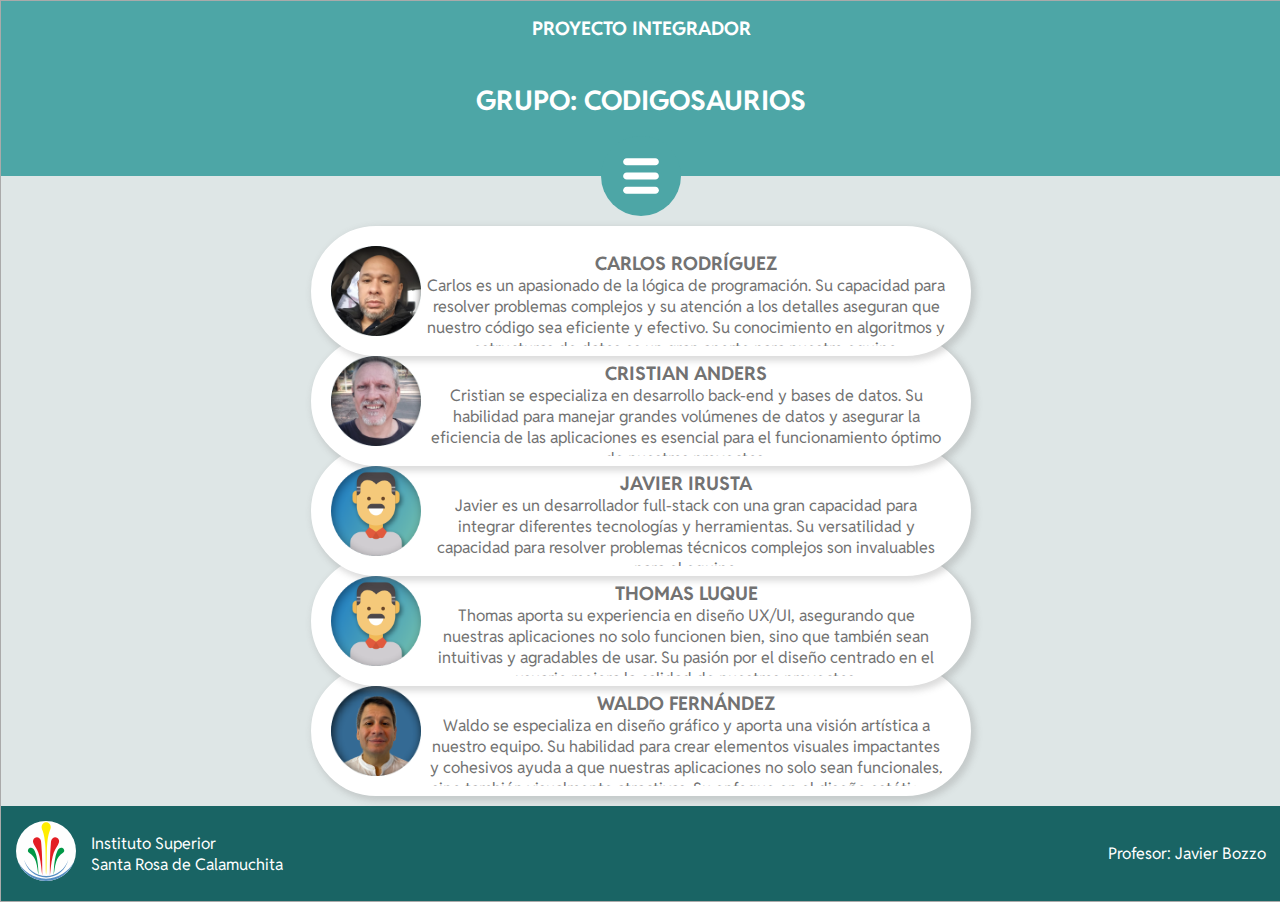
==== index.html @ 55784cdd "mover imagenes" ====
<!DOCTYPE html>
<html lang="es">
<head>
    <meta charset="UTF-8">
    <meta http-equiv="X-UA-Compatible" content="IE=edge">
    <meta name="viewport" content="width=device-width, initial-scale=1.0">
    <title>Proyecto Integrador</title>
    <meta name="description" content="primer ejercicio PI">
    <meta name="keywords" content="ejercicio, proyecto integrador">
    <link rel="preconnect" href="https://fonts.googleapis.com">
    <link rel="preconnect" href="https://fonts.gstatic.com" crossorigin>
    <link href="https://fonts.googleapis.com/css2?family=Reddit+Sans:ital,wght@0,200..900;1,200..900&display=swap" rel="stylesheet">
    <link rel="stylesheet" type="" href="./estilos.css">
    <link rel="shorcut icon" type="image/x-icon" href="./img/issrc_3.svg">
</head>
<body>
    
    <main>
        <header>
            <h3>PROYECTO INTEGRADOR</h3>
            <h1>GRUPO: CODIGOSAURIOS</h1>
            <nav>
                <label for="menu" class="menu">
                    <svg fill="#ffffff" viewBox="-6.4 -6.4 44.80 44.80" id="menuIcon" version="1.1" xml:space="preserve" xmlns="http://www.w3.org/2000/svg" xmlns:xlink="http://www.w3.org/1999/xlink" stroke="#ffffff" stroke-width="0.00032">
                        <g id="SVGRepo_bgCarrier" stroke-width="0"></g>
                        <g id="SVGRepo_tracerCarrier" stroke-linecap="round" stroke-linejoin="round" stroke="#CCCCCC" stroke-width="0.064"></g>
                        <g id="SVGRepo_iconCarrier">
                        <path d="M26,16c0,1.104-0.896,2-2,2H8c-1.104,0-2-0.896-2-2s0.896-2,2-2h16C25.104,14,26,14.896,26,16z" id="med"></path>
                        <path d="M26,8c0,1.104-0.896,2-2,2H8c-1.104,0-2-0.896-2-2s0.896-2,2-2h16C25.104,6,26,6.896,26,8z" id="sup"></path>
                        <path d="M26,24c0,1.104-0.896,2-2,2H8c-1.104,0-2-0.896-2-2s0.896-2,2-2h16C25.104,22,26,22.896,26,24z" id="inf"></path>   </g>
                    </svg>
                </label>
                <input class="check" type="checkbox" name="" value="" id="menu">
                <ul class="ul_links">
                    <li class="li_link">
                        <a class="item_menu" href="./index.html">INICIO</a>
                    </li>
                    <li class="li_link">
                        <a class="item_menu" href="./quienes.html">QUIENES SOMOS</a>
                    </li>
                    <li class="li_link">
                        <a class="item_menu" href="./multimedia.html">MULTIMEDIA</a>
                    </li>
                    <li class="li_link">
                        <a class="item_menu" href="./contacto.html">CONTACTO</a>
                    </li>
                </ul>
            </nav>
        </header>
        
        <section>
            <article class="art1">
                <img src="./assets/img/foto_carl.png" height="90px" alt="user1">
                <div class="textoPerfil">
                    <h3>CARLOS RODRÍGUEZ</h3>
                    <p>Carlos es un apasionado de la lógica de programación. Su capacidad para resolver problemas complejos y su atención a los detalles aseguran que nuestro código sea eficiente y efectivo. Su conocimiento en algoritmos y estructuras de datos es un gran aporte para nuestro equipo.</p>
                </div>
            </article>
            <article class="art2">
                <img src="./assets/img/foto_cris.png" height="90px" alt="user2">
                <div class="textoPerfil">
                    <h3>CRISTIAN ANDERS</h3>
                    <p>Cristian se especializa en desarrollo back-end y bases de datos. Su habilidad para manejar grandes volúmenes de datos y asegurar la eficiencia de las aplicaciones es esencial para el funcionamiento óptimo de nuestros proyectos.</p>
                </div>
            </article>
            <article class="art3">
                <img src="./assets/img/perfil01.png" height="90px" alt="user3">
                <div class="textoPerfil">
                    <h3>JAVIER IRUSTA</h3>
                    <p>Javier es un desarrollador full-stack con una gran capacidad para integrar diferentes tecnologías y herramientas. Su versatilidad y capacidad para resolver problemas técnicos complejos son invaluables para el equipo.</p>
                </div>
            </article>
            <article class="art4">
                <img src="./assets/img/perfil01.png" height="90px" alt="user4">
                <div class="textoPerfil">
                    <h3>THOMAS LUQUE</h3>
                    <p>Thomas aporta su experiencia en diseño UX/UI, asegurando que nuestras aplicaciones no solo funcionen bien, sino que también sean intuitivas y agradables de usar. Su pasión por el diseño centrado en el usuario mejora la calidad de nuestros proyectos.</p>
                </div>
            </article>
            <article class="art5">
                <img src="./assets/img/foto_wal.png" height="90px" alt="user5">
                <div class="textoPerfil">
                    <h3>WALDO FERNÁNDEZ</h3>
                    <p>Waldo se especializa en diseño gráfico y aporta una visión artística a nuestro equipo. Su habilidad para crear elementos visuales impactantes y cohesivos ayuda a que nuestras aplicaciones no solo sean funcionales, sino también visualmente atractivas. Su enfoque en el diseño estético y la coherencia visual es fundamental para nuestro éxito.</p>
                </div>
            </article>
            
            
        </section>
        
        
    
        <footer>
            <div class="cajaISSRC">
                <div><img class="logoISSRC" src="./assets/img/issrc.svg" height="60px" alt="logo ISSRC"></div>
                <div><p>Instituto Superior <br> Santa Rosa de Calamuchita</p></div>
            </div>
            <div>
                <p>Profesor: Javier Bozzo</p>
            </div>
        </footer>
        
    </main>
    
    
    <script src="./script.js"></script>
</body>
</html>
---- estilos.css ----
* {
    margin: 0;
    padding: 0;
    font-family: "Reddit Sans", sans-serif;
    font-optical-sizing: auto;
}

body {
    background-color: rgb(222, 230, 230);
}   
main {
    width: 100%;
    margin: 0px auto;
    border: 1px solid rgb(170, 170, 170);
}
header {
    padding-top: 15px;
    height: 200px;
    background-color: rgb(77, 166, 166);
    color: white;
    text-align: center;
    display: flex;
    flex-direction: column;
    justify-content: space-between;
}
h1 {
    font-size: 1.7em;
}
nav {
    display: flex;
    margin-top: 15px;
    height: 40px;
    width: 100%;
    background-color: rgb(222, 230, 230);
    border: 0px solid rgb(170, 170, 170);
    flex-wrap: wrap;
    align-content: flex-end;
    position: relative;
}

a {
    text-decoration: none;
}
.li_link {
    transition: all .4s;
    width: 100%;
    padding: 20px;
}
.li_link:hover {
    background-color: rgb(77, 166, 166);    
}
.item_menu {
    font-size: 1.5rem;
    font-weight: bold;
    color: white;
}
ul {
    list-style: none;
}
.ul_links {
    z-index: 7;
    background-color:rgb(25, 100, 100);
    width: 100%;
    position: absolute;
    top: 0px;
    height: calc(100vh + 1px);
    display: flex;
    justify-content: center;
    align-items: center;
    flex-direction: column;
    gap: 3rem;
    height: 0;
    overflow: hidden;
    transition: all .4s;

}
.check {
    display: none;
}
.check:checked + .ul_links {
    height: 42em;
}
.menu {
    display: flex;
    align-items: center;
    justify-content: center;
    margin: auto;
    background-color: rgb(77, 166, 166);
    border-radius: 40px;
    height: 80px;
    width: 80px;
    z-index: 8;
}
.menu:hover {
    display: flex;
    align-items: center;
    justify-content: center;
    margin: auto;
    border-radius: 40px;
    height: 80px;
    width: 80px;
}
section {
    margin: 20px;
    display: flex;
    flex-wrap: wrap;
    justify-content: center;
    flex-direction: column;
    align-content:center;

}
article {
    width: 50%;
    height: 90px;
    color: rgb(114, 114, 114);
    box-shadow: 3px 3px 6px 2px rgba(140, 140, 140, 0.3);
    margin: -10px;
    padding: 10px;
    background-color: rgb(255, 255, 255);
    border: rgb(255, 255, 255) solid 10px;
    border-radius: 65px;
    display: flex;
    overflow: hidden;   
    text-overflow: ellipsis;
    transition: all .3s;
}
article:hover {
    color: rgb(114, 114, 114);
    box-shadow: -1px -1px 2px 2px rgba(140, 140, 140, 0.3);
    margin: 10px;
    padding: 20px;
    background-color: rgb(238, 238, 238);
    border-radius: 80px;
    display: flex;
}
.art1 {
    z-index: 6;
}
.art2 {
    z-index: 5;
}
.art3 {
    z-index: 4;
}
.art4 {
    z-index: 3;
}
.art5 {
    z-index: 2;
}

.textoPerfil {
    text-align: center;
    padding: 5px;
    
}
footer {
    padding: 15px;
    background-color: rgb(25, 100, 100);
    color: white;
    display: flex;
    justify-content: space-between;
    align-items: center;
}
.cajaISSRC {
    display: flex;
    justify-content: space-around;
    align-items: center;
    gap: 15px;

}

#menuIcon {
    transition: all .4s;
}
#menuIcon:hover {
    transform: scale(0.85); 
    transform: rotate(-90deg);
    fill: rgba(255, 255, 255, 0.6);   
}
@media (max-width: 680px) {
    
    article {
        width: 100%; 
    }
}
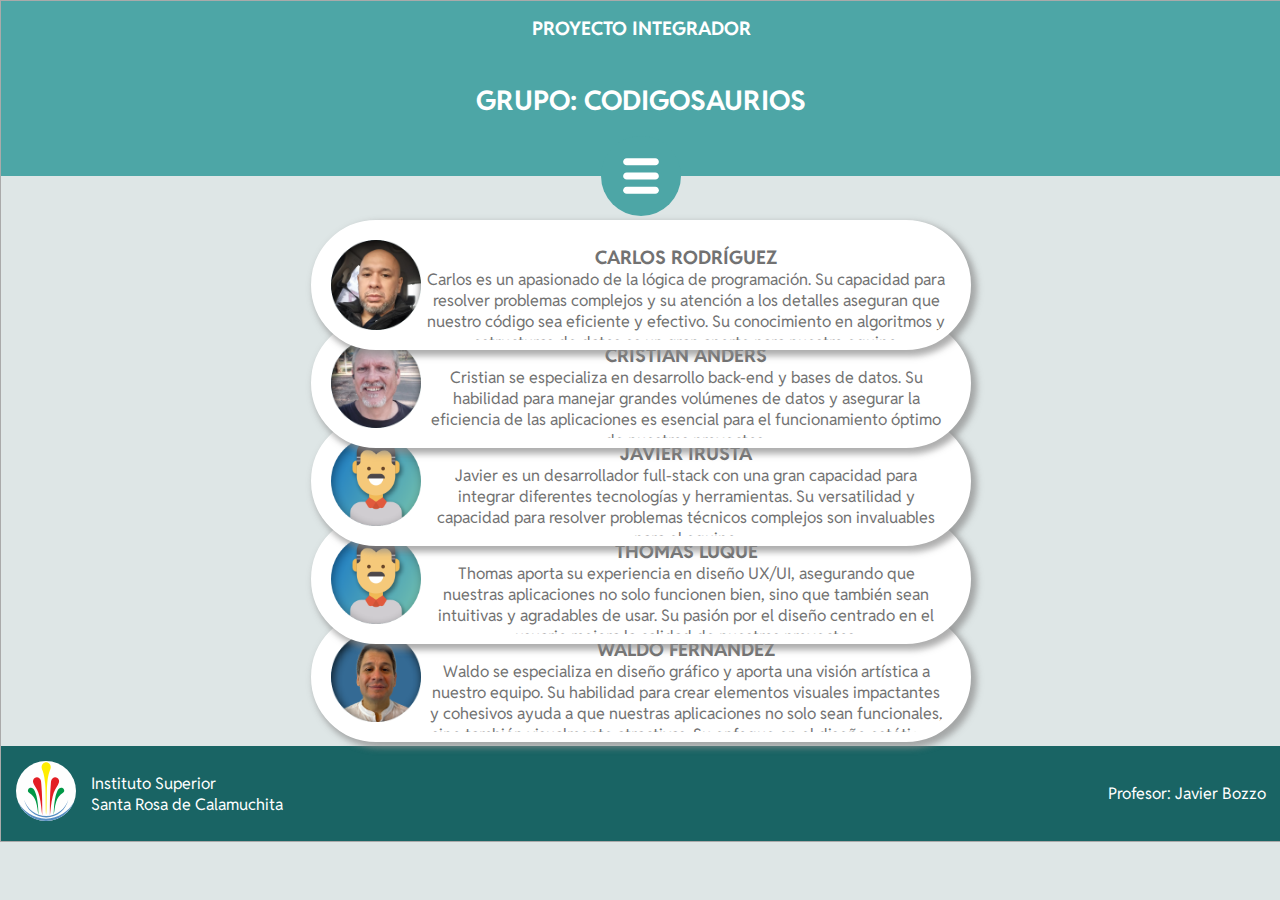
==== commit f96589a5: "mergin" ====
--- a/index.html
+++ b/index.html
@@ -11,7 +11,7 @@
     <link rel="preconnect" href="https://fonts.gstatic.com" crossorigin>
     <link href="https://fonts.googleapis.com/css2?family=Reddit+Sans:ital,wght@0,200..900;1,200..900&display=swap" rel="stylesheet">
     <link rel="stylesheet" type="" href="./estilos.css">
-    <link rel="shorcut icon" type="image/x-icon" href="./img/issrc_3.svg">
+    <link rel="shortcut icon" type="image/x-icon" href="./assets/img/issrc.ico">
 </head>
 <body>
     
--- a/estilos.css
+++ b/estilos.css
@@ -113,8 +113,8 @@
     width: 50%;
     height: 90px;
     color: rgb(114, 114, 114);
-    box-shadow: 3px 3px 6px 2px rgba(140, 140, 140, 0.3);
-    margin: -10px;
+    box-shadow: 4px 4px 6px 2px rgba(140, 140, 140, 0.7);
+    margin: -16px;
     padding: 10px;
     background-color: rgb(255, 255, 255);
     border: rgb(255, 255, 255) solid 10px;
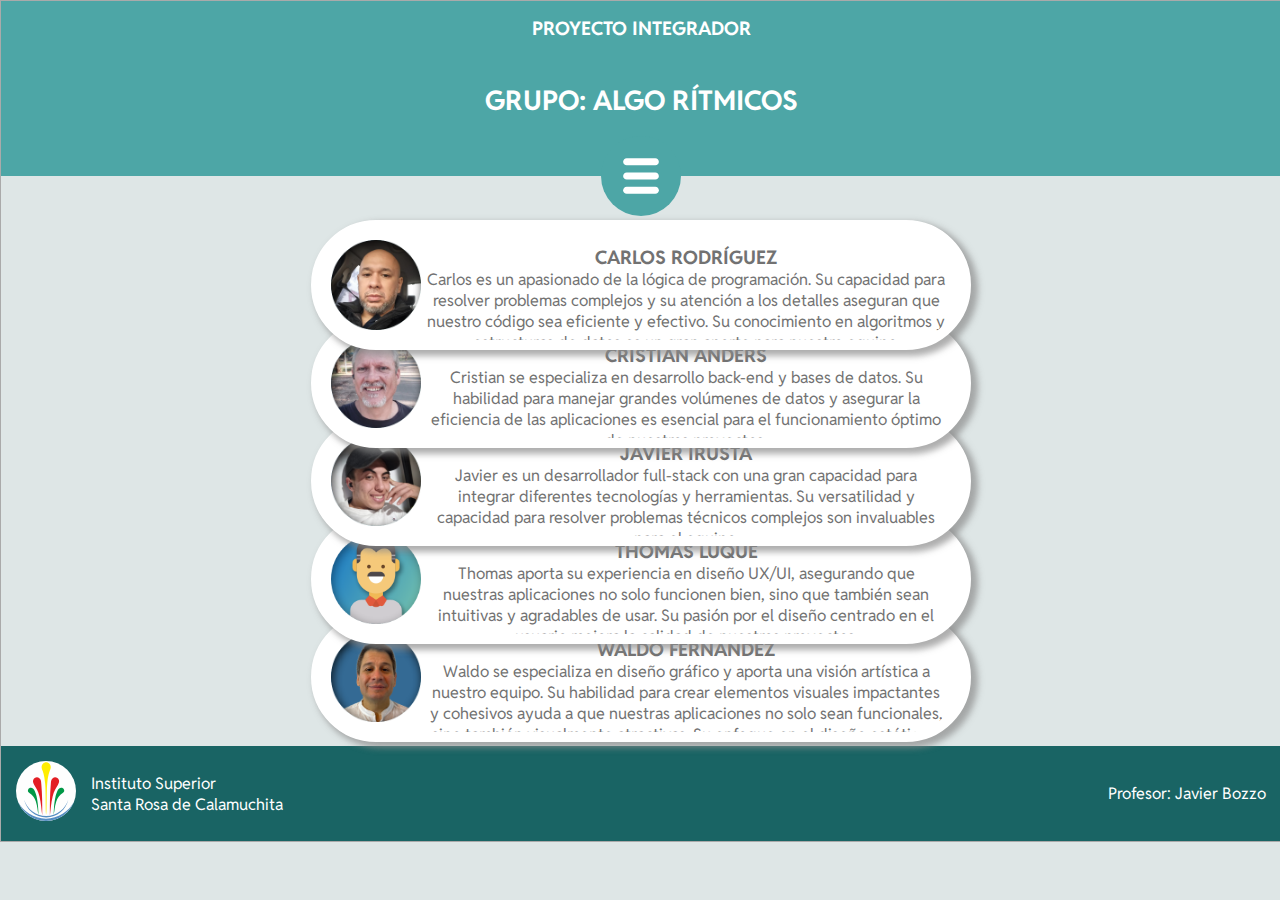
==== commit aa87eb61: "tabla" ====
--- a/index.html
+++ b/index.html
@@ -18,7 +18,7 @@
     <main>
         <header>
             <h3>PROYECTO INTEGRADOR</h3>
-            <h1>GRUPO: CODIGOSAURIOS</h1>
+            <h1>GRUPO: ALGO RÍTMICOS</h1>
             <nav>
                 <label for="menu" class="menu">
                     <svg fill="#ffffff" viewBox="-6.4 -6.4 44.80 44.80" id="menuIcon" version="1.1" xml:space="preserve" xmlns="http://www.w3.org/2000/svg" xmlns:xlink="http://www.w3.org/1999/xlink" stroke="#ffffff" stroke-width="0.00032">
@@ -64,7 +64,7 @@
                 </div>
             </article>
             <article class="art3">
-                <img src="./assets/img/perfil01.png" height="90px" alt="user3">
+                <img src="./assets/img/./foto_jav.png" height="90px" alt="user3">
                 <div class="textoPerfil">
                     <h3>JAVIER IRUSTA</h3>
                     <p>Javier es un desarrollador full-stack con una gran capacidad para integrar diferentes tecnologías y herramientas. Su versatilidad y capacidad para resolver problemas técnicos complejos son invaluables para el equipo.</p>
--- a/estilos.css
+++ b/estilos.css
@@ -4,8 +4,14 @@
     font-family: "Reddit Sans", sans-serif;
     font-optical-sizing: auto;
 }
+html {
+    height: 100%;
+}
 
 body {
+    display: flex;
+    flex-direction: column;
+    min-height: 100%;
     background-color: rgb(222, 230, 230);
 }   
 main {
@@ -113,7 +119,7 @@
     width: 50%;
     height: 90px;
     color: rgb(114, 114, 114);
-    box-shadow: 4px 4px 6px 2px rgba(140, 140, 140, 0.7);
+    box-shadow: 5px 4px 6px 2px rgba(140, 140, 140, 0.7);
     margin: -16px;
     padding: 10px;
     background-color: rgb(255, 255, 255);
@@ -126,7 +132,7 @@
 }
 article:hover {
     color: rgb(114, 114, 114);
-    box-shadow: -1px -1px 2px 2px rgba(140, 140, 140, 0.3);
+    box-shadow: 1px 1px 2px 2px rgba(140, 140, 140, 0.4);
     margin: 10px;
     padding: 20px;
     background-color: rgb(238, 238, 238);
@@ -155,6 +161,7 @@
     
 }
 footer {
+    margin-top: auto;
     padding: 15px;
     background-color: rgb(25, 100, 100);
     color: white;
@@ -181,7 +188,7 @@
 @media (max-width: 680px) {
     
     article {
-        width: 100%; 
+        width: 75%; 
     }
 }
 
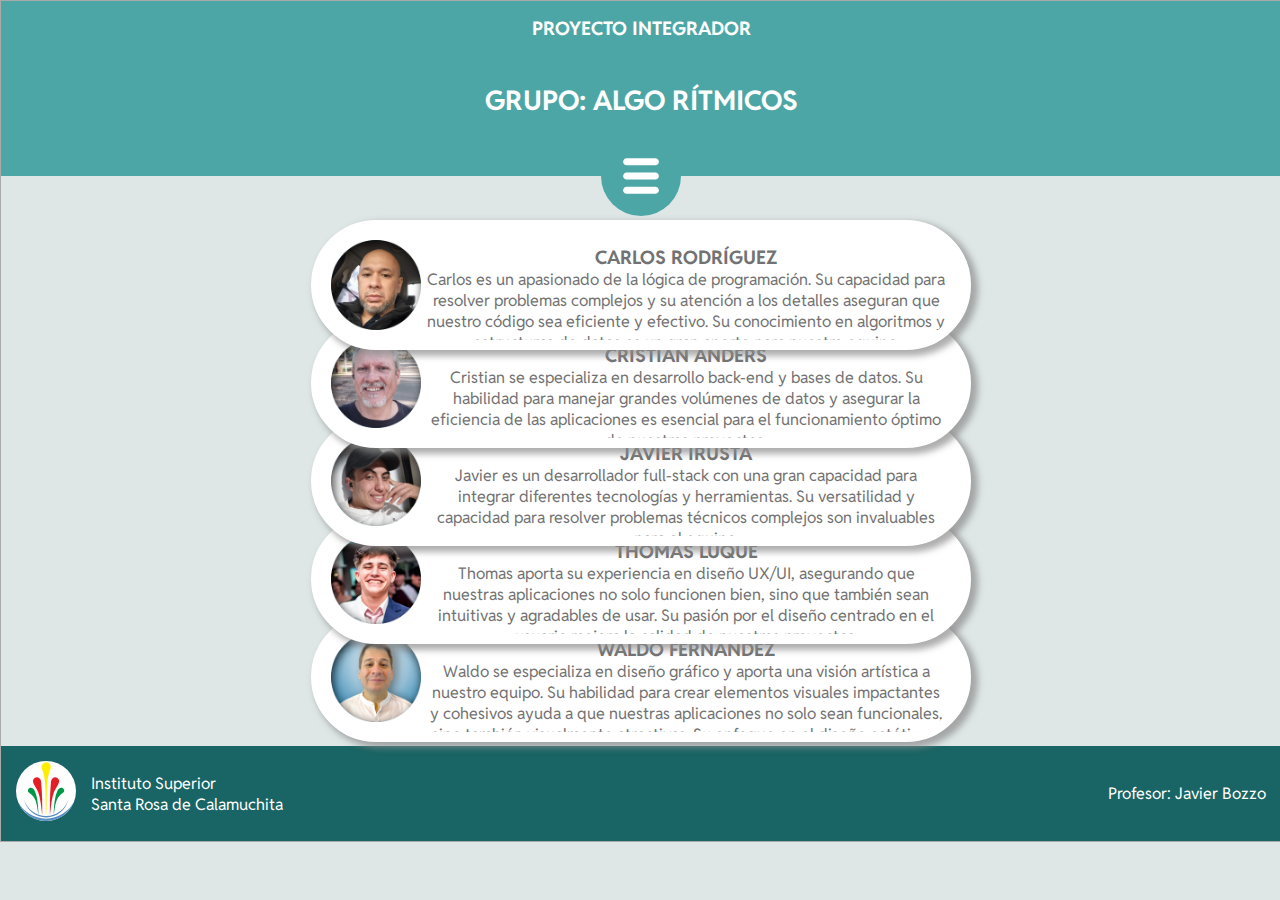
==== commit 5f7b5604: "estilo contacto" ====
--- a/index.html
+++ b/index.html
@@ -50,35 +50,35 @@
         
         <section>
             <article class="art1">
-                <img src="./assets/img/foto_carl.png" height="90px" alt="user1">
+                <a href="./integrantes/carlos.html"><img src="./assets/img/foto_carl.png" height="90px" alt="user1"></a>
                 <div class="textoPerfil">
                     <h3>CARLOS RODRÍGUEZ</h3>
                     <p>Carlos es un apasionado de la lógica de programación. Su capacidad para resolver problemas complejos y su atención a los detalles aseguran que nuestro código sea eficiente y efectivo. Su conocimiento en algoritmos y estructuras de datos es un gran aporte para nuestro equipo.</p>
                 </div>
             </article>
             <article class="art2">
-                <img src="./assets/img/foto_cris.png" height="90px" alt="user2">
+                <a href="./integrantes/cristian.html"><img src="./assets/img/foto_cris.png" height="90px" alt="user2"></a>
                 <div class="textoPerfil">
                     <h3>CRISTIAN ANDERS</h3>
                     <p>Cristian se especializa en desarrollo back-end y bases de datos. Su habilidad para manejar grandes volúmenes de datos y asegurar la eficiencia de las aplicaciones es esencial para el funcionamiento óptimo de nuestros proyectos.</p>
                 </div>
             </article>
             <article class="art3">
-                <img src="./assets/img/./foto_jav.png" height="90px" alt="user3">
+                <a href="./integrantes/javier.html"><img src="./assets/img/./foto_jav.png" height="90px" alt="user3"></a>
                 <div class="textoPerfil">
                     <h3>JAVIER IRUSTA</h3>
                     <p>Javier es un desarrollador full-stack con una gran capacidad para integrar diferentes tecnologías y herramientas. Su versatilidad y capacidad para resolver problemas técnicos complejos son invaluables para el equipo.</p>
                 </div>
             </article>
             <article class="art4">
-                <img src="./assets/img/perfil01.png" height="90px" alt="user4">
+                <a href="./integrantes/thomas.html"><img src="./assets/img/foto_thom.png" height="90px" alt="user4"></a>
                 <div class="textoPerfil">
                     <h3>THOMAS LUQUE</h3>
                     <p>Thomas aporta su experiencia en diseño UX/UI, asegurando que nuestras aplicaciones no solo funcionen bien, sino que también sean intuitivas y agradables de usar. Su pasión por el diseño centrado en el usuario mejora la calidad de nuestros proyectos.</p>
                 </div>
             </article>
             <article class="art5">
-                <img src="./assets/img/foto_wal.png" height="90px" alt="user5">
+                <a href="./integrantes/waldo.html"><img src="./assets/img/foto_wal.png" height="90px" alt="user5"></a>
                 <div class="textoPerfil">
                     <h3>WALDO FERNÁNDEZ</h3>
                     <p>Waldo se especializa en diseño gráfico y aporta una visión artística a nuestro equipo. Su habilidad para crear elementos visuales impactantes y cohesivos ayuda a que nuestras aplicaciones no solo sean funcionales, sino también visualmente atractivas. Su enfoque en el diseño estético y la coherencia visual es fundamental para nuestro éxito.</p>
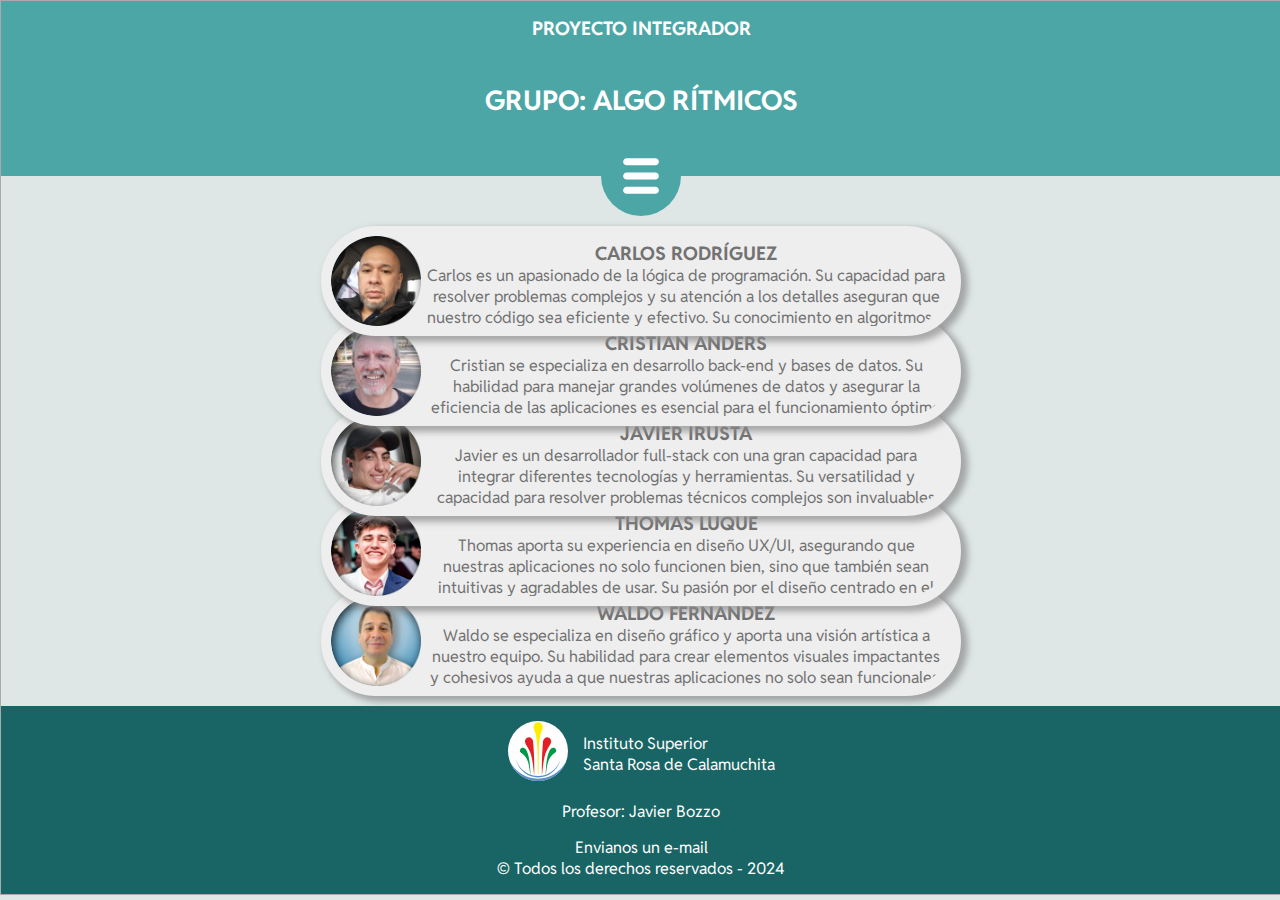
==== commit d29bb704: "pie" ====
--- a/index.html
+++ b/index.html
@@ -98,6 +98,10 @@
             <div>
                 <p>Profesor: Javier Bozzo</p>
             </div>
+            <div>
+                <a href="mailto:algo.ritmico.pop@gmail.com" class="mailto">Envianos un e-mail</a>
+                <p>&copy Todos los derechos reservados - 2024</p>
+            </div>
         </footer>
         
     </main>
--- a/estilos.css
+++ b/estilos.css
@@ -46,6 +46,14 @@
 
 a {
     text-decoration: none;
+}
+.mailto {
+    display: flex;
+    justify-content: center;
+    color: white;
+}
+.mailto:hover {
+    color: rgb(77, 166, 166);
 }
 .li_link {
     transition: all .4s;
@@ -116,20 +124,21 @@
 
 }
 article {
+  
     width: 50%;
     height: 90px;
     color: rgb(114, 114, 114);
     box-shadow: 5px 4px 6px 2px rgba(140, 140, 140, 0.7);
-    margin: -16px;
-    padding: 10px;
-    background-color: rgb(255, 255, 255);
-    border: rgb(255, 255, 255) solid 10px;
+    margin: -10px auto;
+    padding: 10px auto;
+    background-color: rgb(238, 238, 238);
+    border: rgb(238, 238, 238) solid 10px;
     border-radius: 65px;
     display: flex;
     overflow: hidden;   
     text-overflow: ellipsis;
     transition: all .3s;
-}
+  }
 article:hover {
     color: rgb(114, 114, 114);
     box-shadow: 1px 1px 2px 2px rgba(140, 140, 140, 0.4);
@@ -155,6 +164,22 @@
     z-index: 2;
 }
 
+.art1:hover {
+    z-index: 6;
+}
+.art2:hover {
+    z-index: 6;
+}
+.art3:hover {
+    z-index: 6;
+}
+.art4:hover {
+    z-index: 6;
+}
+.art5:hover {
+    z-index: 6;
+}
+
 .textoPerfil {
     text-align: center;
     padding: 5px;
@@ -166,6 +191,8 @@
     background-color: rgb(25, 100, 100);
     color: white;
     display: flex;
+    flex-direction: column;
+    gap: 15px;
     justify-content: space-between;
     align-items: center;
 }
@@ -174,18 +201,16 @@
     justify-content: space-around;
     align-items: center;
     gap: 15px;
-
 }
 
 #menuIcon {
-    transition: all .4s;
+    transition: all .2s;
 }
 #menuIcon:hover {
-    transform: scale(0.85); 
-    transform: rotate(-90deg);
+    transform: scale(0.75) rotate(180deg);
     fill: rgba(255, 255, 255, 0.6);   
 }
-@media (max-width: 680px) {
+@media (max-width: 720px) {
     
     article {
         width: 75%; 
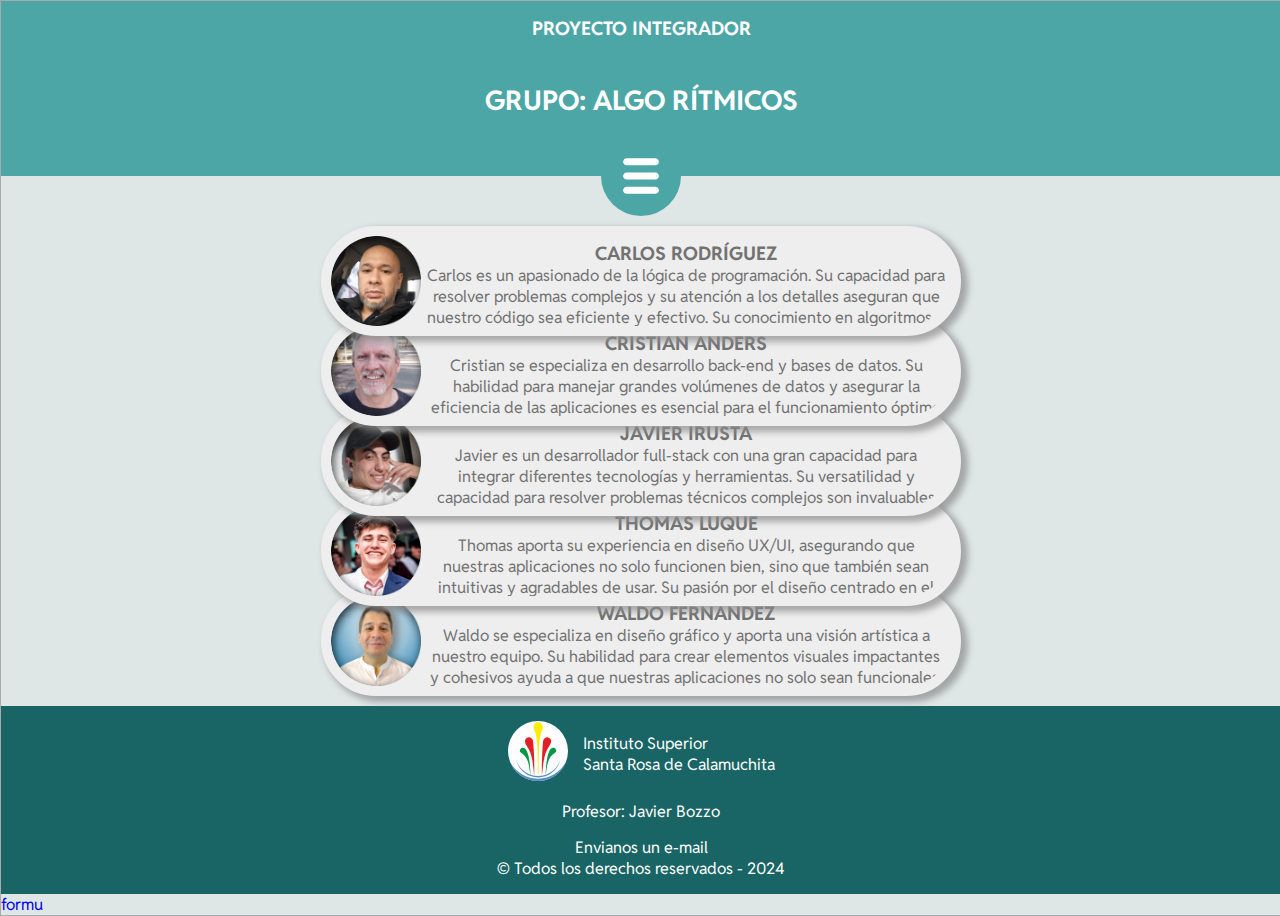
==== commit 9f777c13: "formu" ====
--- a/index.html
+++ b/index.html
@@ -103,7 +103,7 @@
                 <p>&copy Todos los derechos reservados - 2024</p>
             </div>
         </footer>
-        
+        <a href="./formu.html">formu</a>
     </main>
     
     
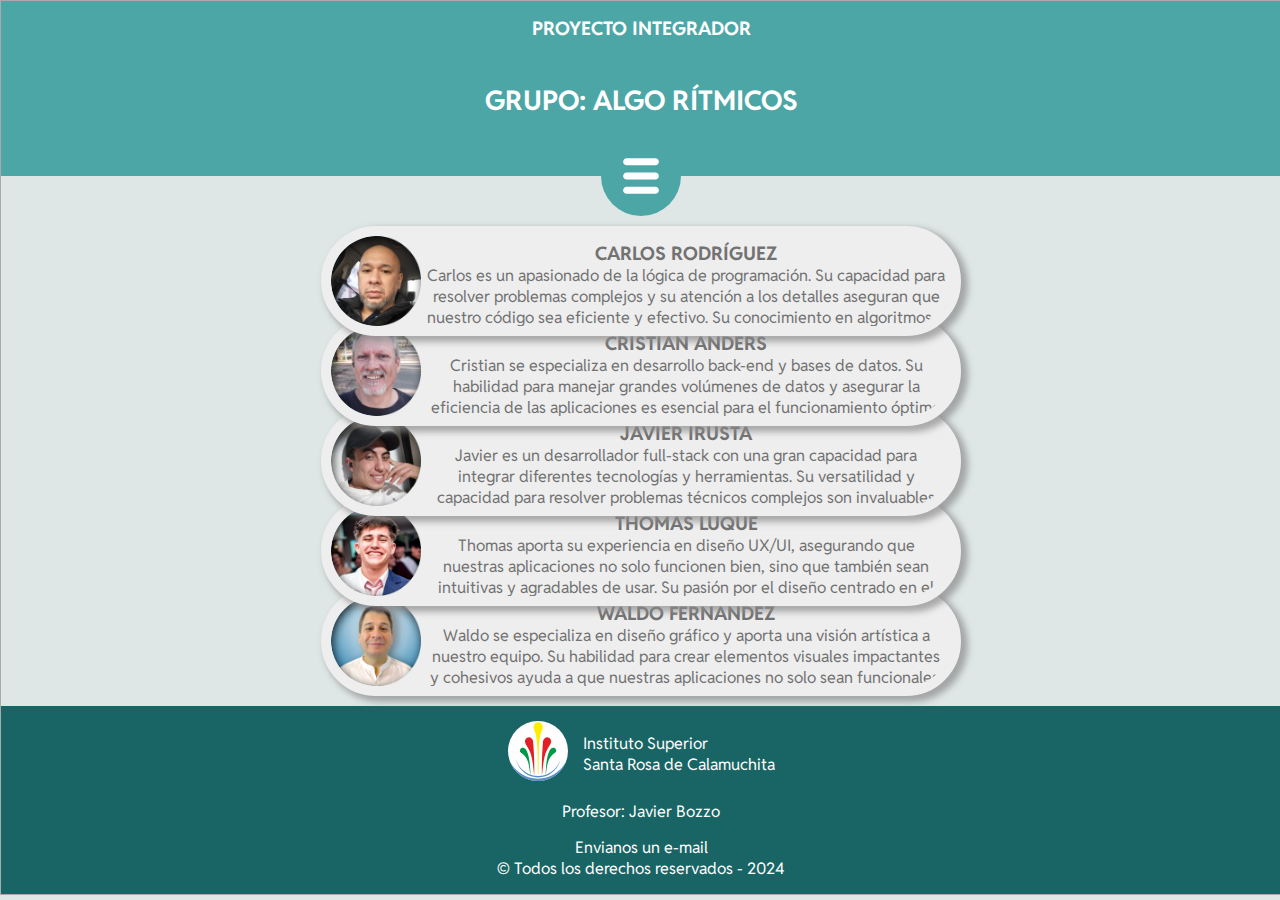
==== commit 31b99548: "95" ====
--- a/index.html
+++ b/index.html
@@ -103,7 +103,6 @@
                 <p>&copy Todos los derechos reservados - 2024</p>
             </div>
         </footer>
-        <a href="./formu.html">formu</a>
     </main>
     
     
